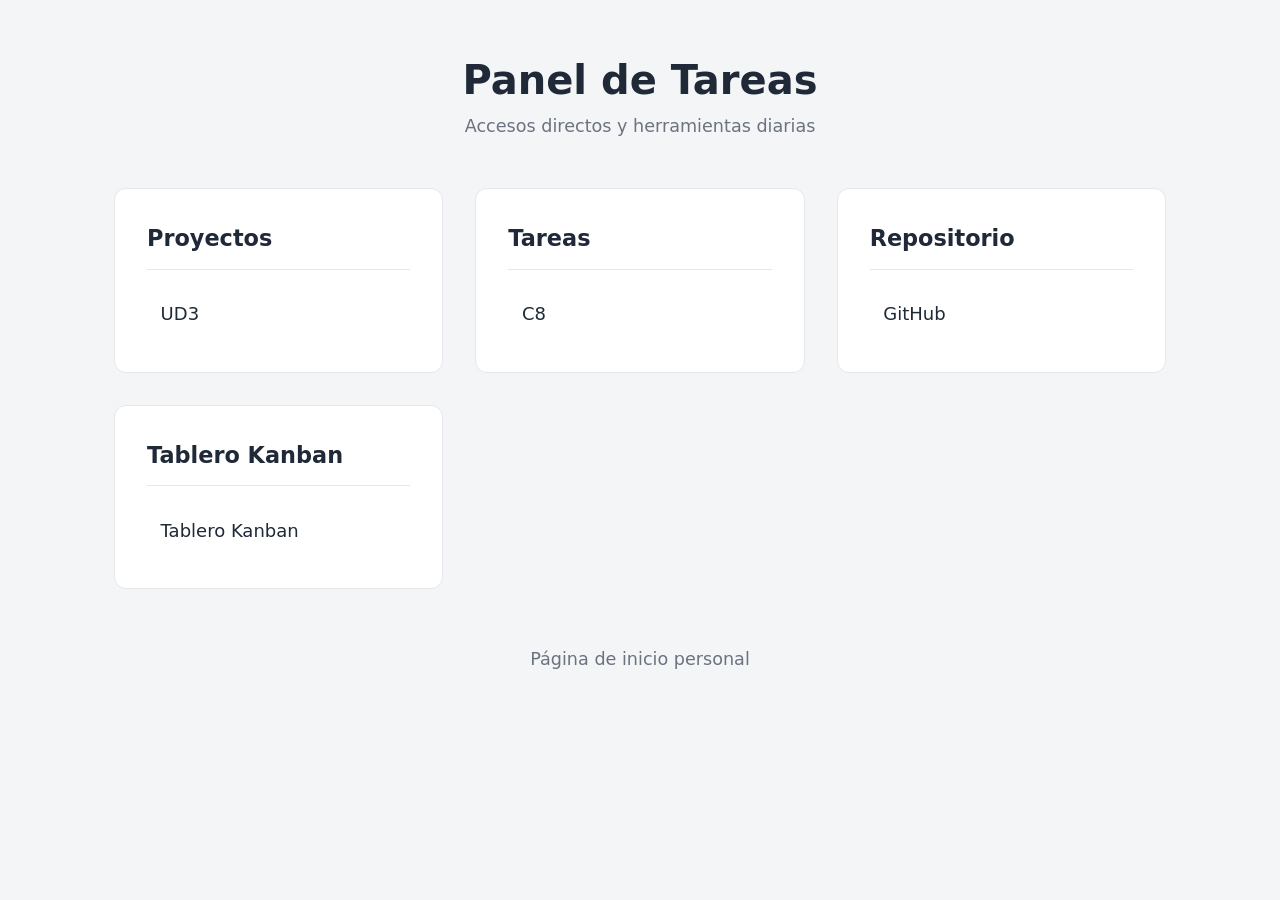
==== index.html @ 7cf5a464 "Página de Inicio" ====
<!DOCTYPE html>
<html lang="es">

<head>
    <meta charset="UTF-8">
    <meta name="viewport" content="width=device-width, initial-scale=1.0">
    <link rel="stylesheet" href="estilos.css">
    <title>Inicio | Mis Tareas</title>
</head>

<body>

    <header>
        <h1>Panel de Tareas</h1>
        <p>Accesos directos y herramientas diarias</p>
    </header>

    <main>
        <section>
            <h2>Proyectos</h2>
            <ul>
                <li><a href="#" target="_blank">UD3</a></li>
            </ul>
        </section>

        <section>
            <h2>Tareas</h2>
            <ul>
                <li><a href="#" target="_blank">C8</a></li>
            </ul>
        </section>

        <section>
            <h2>Repositorio</h2>
            <ul>
                <li><a href="https://github.com/mig0m/ProyectoInterfaces" target="_blank">GitHub</a></li>
            </ul>
        </section>
        <section>
            <h2>Tablero Kanban</h2>
            <ul>
                <li><a href="https://canva.link/ivd7zq1jnv1j1hi" target="_blank">Tablero Kanban</a></li>
            </ul>
        </section>
    </main>

    <footer>
        <p>Página de inicio personal</p>
    </footer>

</body>

</html>
---- estilos.css ----
* {
  box-sizing: border-box;
  margin: 0;
  padding: 0;
}

body {
  font-family: system-ui, sans-serif;
  font-size: 18px;
  background: #f4f5f7;
  color: #1f2937;
  max-width: 1100px;
  margin: 0 auto;
  padding: 3rem 1.5rem;
  line-height: 1.6;
}

header, footer {
  text-align: center;
}

header {
  margin-bottom: 3rem;
}

h1 {
  font-size: 2.5rem;
}

header p, footer {
  color: #6b7280;
  font-size: 1.1rem;
}

main {
  display: grid;
  grid-template-columns: repeat(auto-fit, minmax(300px, 1fr));
  gap: 2rem;
}

section {
  background: #ffffff;
  padding: 2rem;
  border-radius: 12px;
  border: 1px solid #e5e7eb;
}

h2 {
  font-size: 1.4rem;
  margin-bottom: 1.25rem;
  padding-bottom: 0.75rem;
  border-bottom: 1px solid #e5e7eb;
}

ul {
  list-style: none;
}

li + li {
  margin-top: 0.75rem;
}

a {
  display: block;
  text-decoration: none;
  color: inherit;
  padding: 0.65rem 0.85rem;
  border-radius: 6px;
}

a:hover {
  background: #eff6ff;
  color: #1d4ed8;
}

footer {
  margin-top: 3.5rem;
}
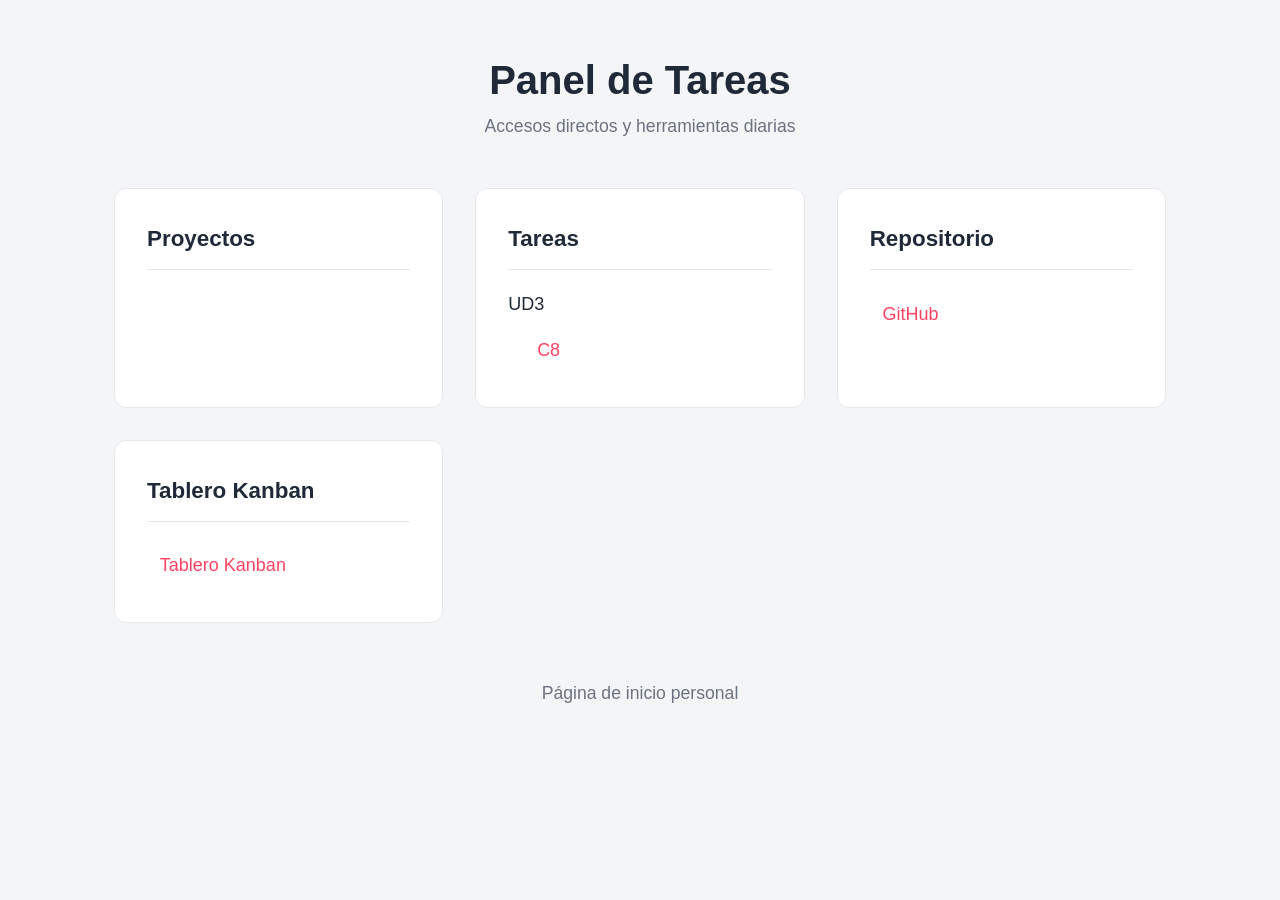
==== commit d5337e9a: "Página de inicio" ====
--- a/index.html
+++ b/index.html
@@ -19,14 +19,20 @@
         <section>
             <h2>Proyectos</h2>
             <ul>
-                <li><a href="#" target="_blank">UD3</a></li>
+                <li><a href="#"></a></li>
+                    
             </ul>
         </section>
 
         <section>
             <h2>Tareas</h2>
             <ul>
-                <li><a href="#" target="_blank">C8</a></li>
+                <li>
+                    UD3
+                    <ul>
+                        <li><a href="https://github.com/mig0m/ProyectoInterfaces/tree/master/C8" target="_blank">C8</a></li>
+                    </ul>
+                </li>
             </ul>
         </section>
 
--- a/estilos.css
+++ b/estilos.css
@@ -5,7 +5,7 @@
 }
 
 body {
-  font-family: system-ui, sans-serif;
+  font-family: sans-serif;
   font-size: 18px;
   background: #f4f5f7;
   color: #1f2937;
@@ -60,17 +60,17 @@
   margin-top: 0.75rem;
 }
 
+ul ul {
+  margin-top: 0.5rem;
+  margin-left: 1rem;
+}
+
 a {
   display: block;
   text-decoration: none;
-  color: inherit;
-  padding: 0.65rem 0.85rem;
+  color: rgb(255, 66, 98);
+  padding: 0.6rem 0.8rem;
   border-radius: 6px;
-}
-
-a:hover {
-  background: #eff6ff;
-  color: #1d4ed8;
 }
 
 footer {
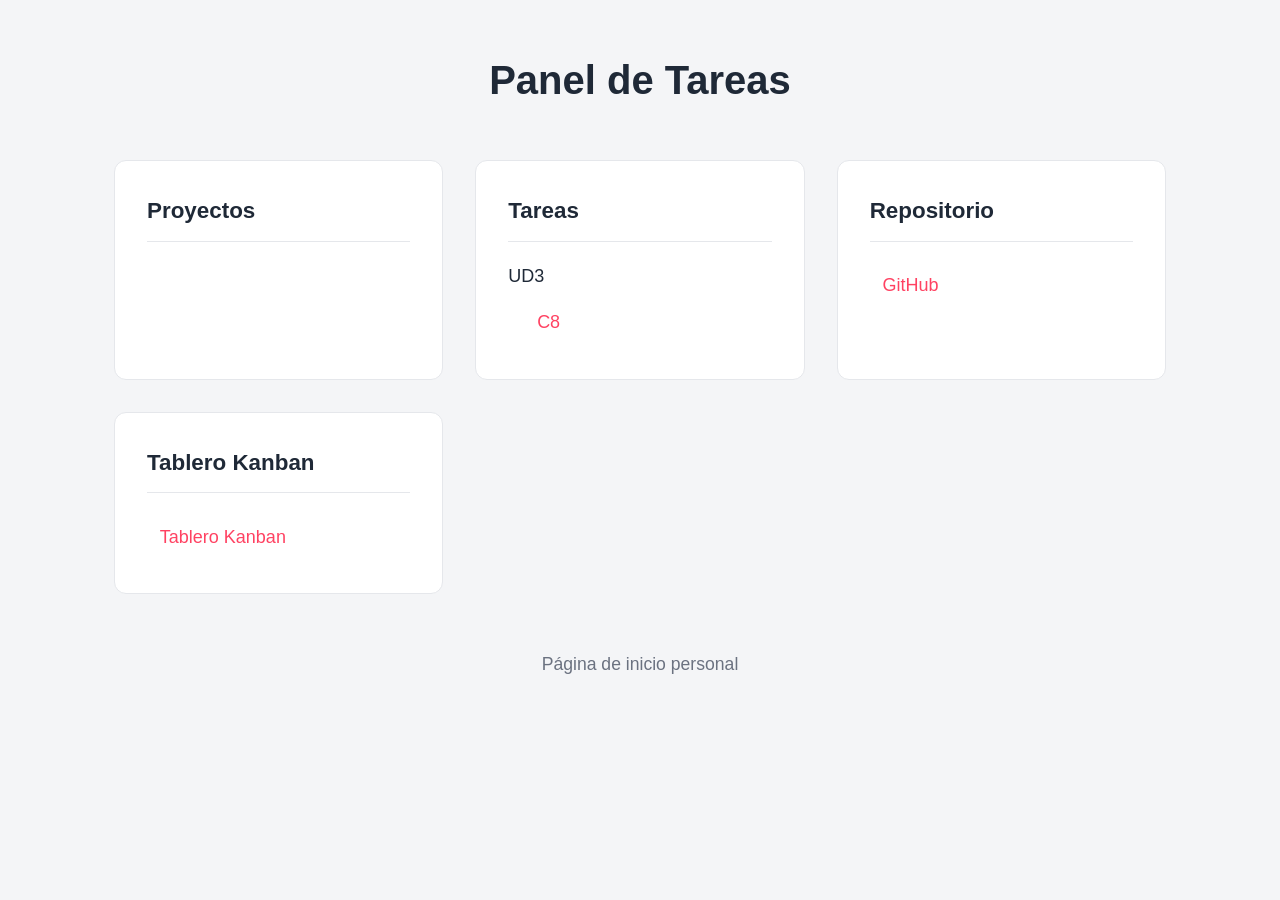
==== commit c9c8e790: "Página de inicio" ====
--- a/index.html
+++ b/index.html
@@ -12,7 +12,6 @@
 
     <header>
         <h1>Panel de Tareas</h1>
-        <p>Accesos directos y herramientas diarias</p>
     </header>
 
     <main>
@@ -56,4 +55,4 @@
 
 </body>
 
-</html>+</html>
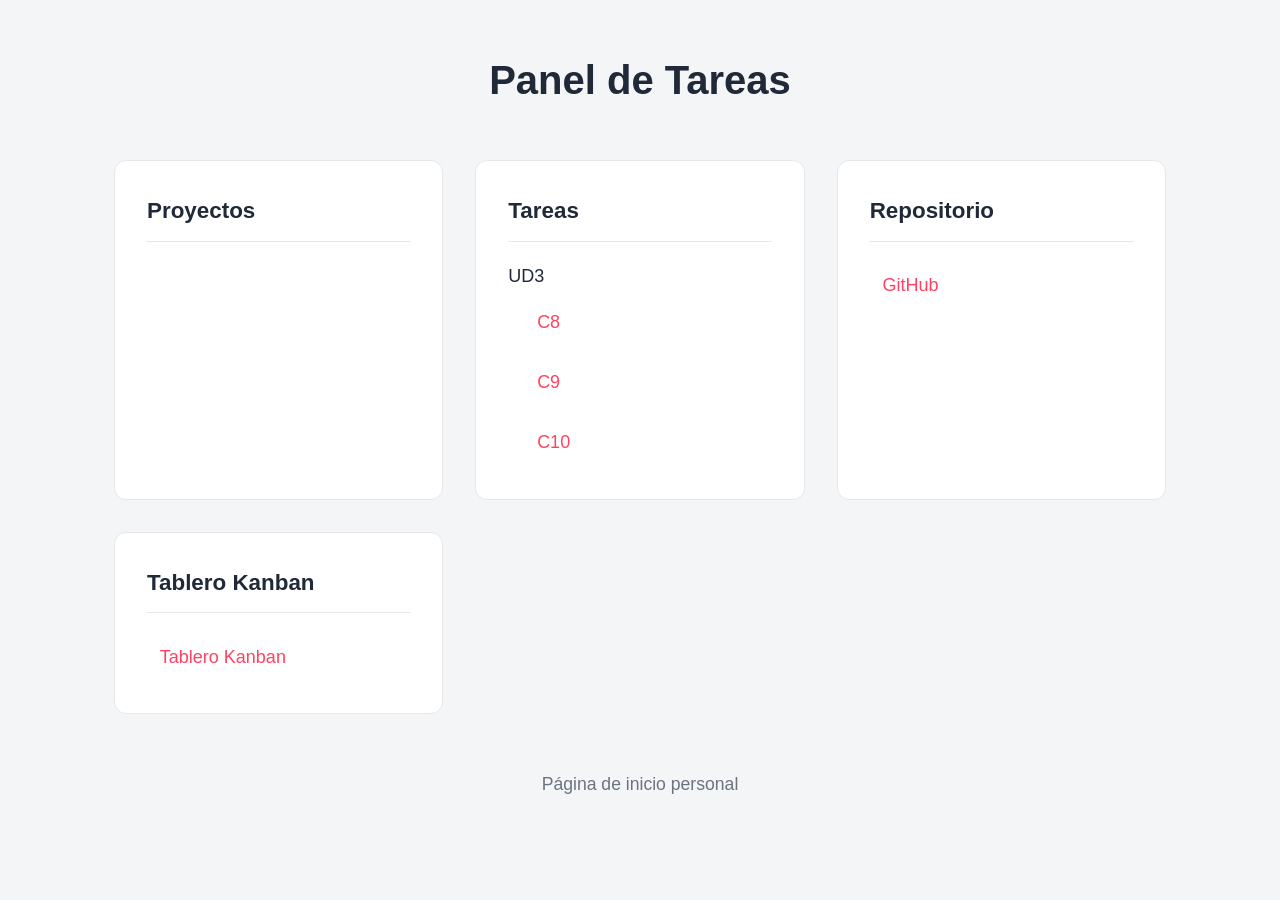
==== commit c9b57e89: "Página de inicio" ====
--- a/index.html
+++ b/index.html
@@ -30,6 +30,8 @@
                     UD3
                     <ul>
                         <li><a href="https://github.com/mig0m/ProyectoInterfaces/tree/master/C8" target="_blank">C8</a></li>
+                        <li><a href="https://github.com/mig0m/ProyectoInterfaces/tree/master/C9" target="_blank">C9</a></li>
+                        <li><a href="https://github.com/mig0m/ProyectoInterfaces/tree/master/C10" target="_blank">C10</a></li>
                     </ul>
                 </li>
             </ul>
